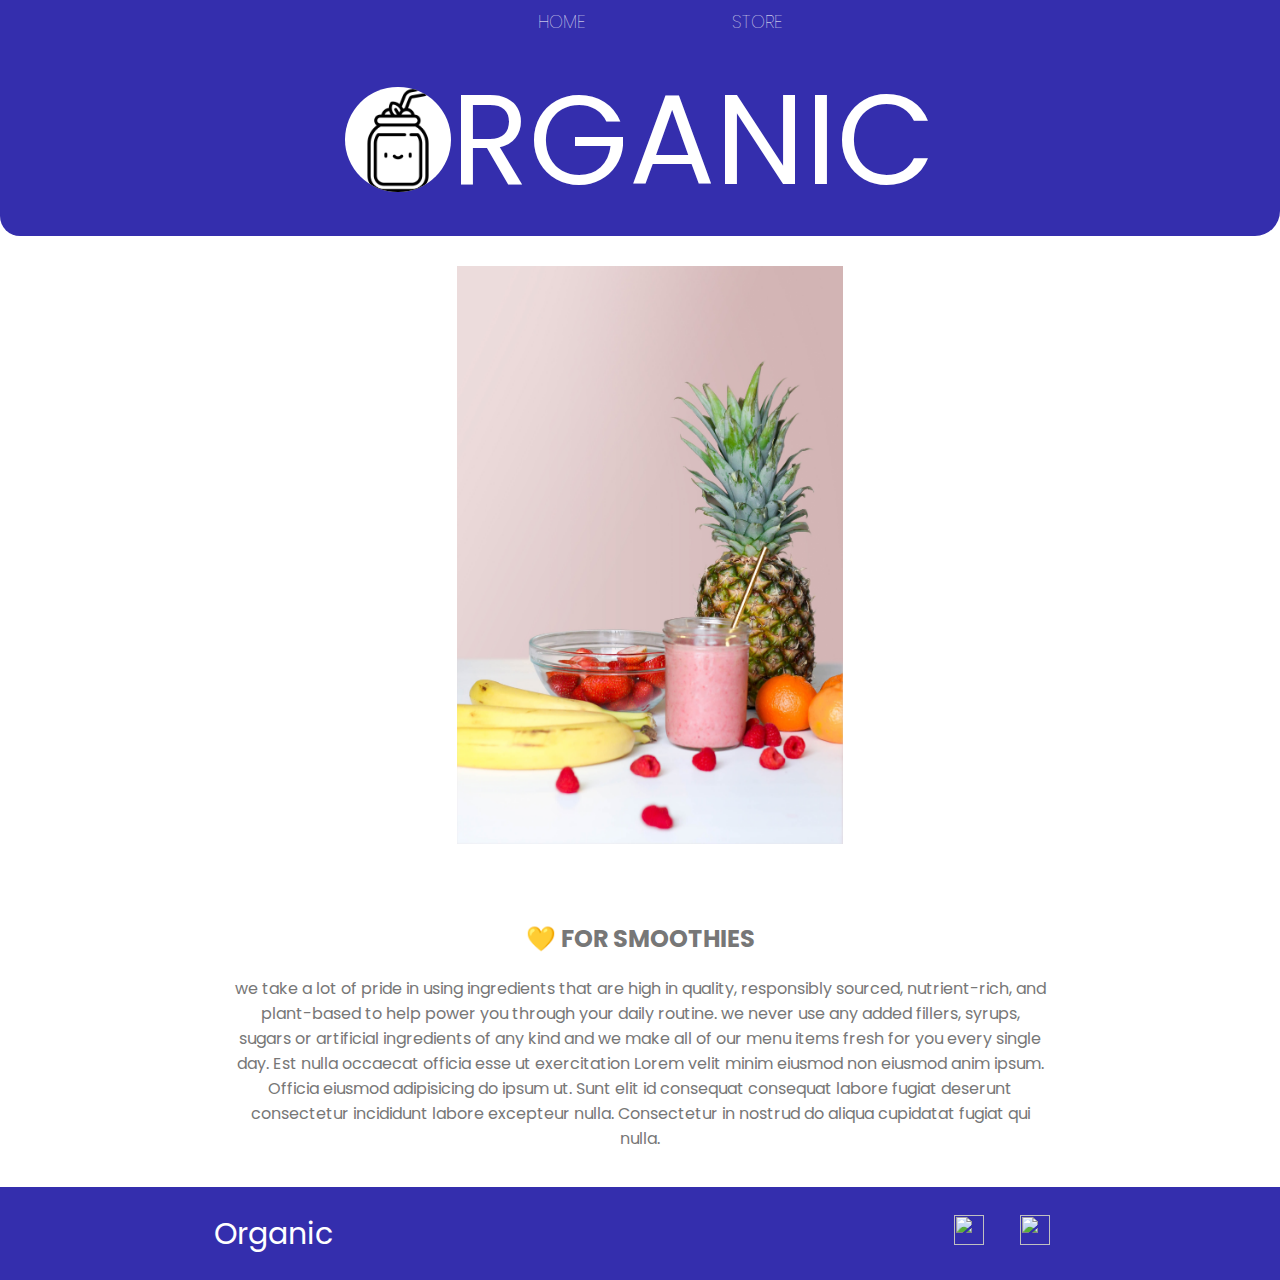
==== index.html @ 0c11e68b "first commit" ====
<!DOCTYPE html>
<html>
    <head>
        <title>Organic</title>
        <meta name="description" content="This is the description">
        <link rel="stylesheet" href="style.css">
    </head>
    <body>
        <header class="main-header">
            <nav class="nav main-nav">
                <ul>
                    <li><a href="index.html">HOME</a></li>
                    <li><a href="store.html">STORE</a></li>
                </ul>
            </nav>
            <div class='brand'>
                <img class='logo' src="images/medium.png" alt='logo'/>
                <h1 class="brand-name">RGANIC</h1>
            </div>
        </header>
        <section class="content-section container">
            <div class='presentation'>
                <div class='presentation-image'>
                    <img class='image-cover' src='images/cover.jpg' alt='fruits'/>
                </div>
                <div class='presentation-text'>
                    <h2>💛 FOR SMOOTHIES</h2>
                    <p>
                        we take a lot of pride in using ingredients that are high in quality, responsibly sourced, nutrient-rich, and plant-based to help power you through your daily routine. 
                        we never use any added fillers, syrups, sugars or artificial ingredients of any kind and we make all of our menu items fresh for you every single day. Est nulla occaecat officia esse ut exercitation Lorem velit minim eiusmod non eiusmod anim ipsum. Officia eiusmod adipisicing do ipsum ut. Sunt elit id consequat consequat labore fugiat deserunt consectetur incididunt labore excepteur nulla. Consectetur in nostrud do aliqua cupidatat fugiat qui nulla.
                    </p>
                </div>
            </div>
        </section>
        <footer class="main-footer">
            <div class="container main-footer-container">
                <h3 class="brand-name small">Organic</h3>
                <ul class="nav footer-nav">
                    <li>
                        <a href="https://www.youtube.com" target="_blank">
                            <img src="Images/YouTube Logo.png">
                        </a>
                    </li>
                    <li>
                        <a href="https://www.facebook.com" target="_blank">
                            <img src="Images/Facebook Logo.png">
                        </a>
                    </li>
                </ul>
            </div>
        </footer>
        <script src='script.js'></script>
    </body>
</html>
---- style.css ----
@import url('https://fonts.googleapis.com/css?family=Raleway:300,400,700');
@import url('https://fonts.googleapis.com/css2?family=Poppins:wght@300;400;500;700;800&display=swap');



* {
    box-sizing: border-box;
    font-family: 'Poppins', sans-serif;
    color: #777;
}

html, body {
    margin: 0;
    padding: 0;
    min-height: 100%;
}

.nav ul {
    margin: 0;
}

.nav li {
    display: inline;
}

.nav a {
    display: inline-block;
    padding: .5em;
    color: white;
    text-decoration: none;
}

.main-nav {
    text-align: center;
    font-size: 1.1em;
    font-weight: lighter;
}

.main-nav li {
    padding: 0 5%;
}

.nav a:hover {
    background-color: rgba(255, 255, 255, .3)
}

.main-header {
    background-color: #342ead;
    background-blend-mode: multiply;
    border-radius: 0 0 25px 20px;
}
.brand{
    display: flex;
    align-items: center;
    justify-content: center;
}
.brand-name{
    text-align: center;
    margin: 0;
    font-size: 4em;
    font-weight: normal;
    color: white;
    font-size: 8em;
}
.logo{
    background-color: white;
    height: 6.6em;
    border-radius: 100px;
}
.presentation{
    display: flex;
    flex-wrap: wrap;
    justify-content: center;
    max-width: 900px;
}
.presentation-text{
    display: inline-block;
    padding: 20px;
    text-align: center;
}
.presentation-image{
    display: inline-block;
    padding: 20px;
    text-align: center;
    width: 50%;
}
.image-cover{
    height: auto;
    width: 100%;
    margin: 10px;
    
}
.content-section {
    margin: 1em;
}

.container {
    max-width: 900px;
    margin: 0 auto;
    padding: 0 1.5em;
}
.section-header {
    font-weight: normal;
    color: #333;
    text-align: center;
    font-size: 2.5em;
}

.btn {
    text-align: center;
    vertical-align: middle;
    padding: .67em .67em;
    cursor: pointer;
}

.btn-header {
    margin: .5em 15% 2em 15%;
    color: white;
    border: 2px solid #2D9CDB;
    background-color: rgba(255, 255, 255, .1);
    border-radius: 0;
    font-size: 1.5em;
    font-weight: lighter;
    padding-left: 2em;
    padding-right: 2em;
}

.btn-header:hover {
    background-color: rgba(255, 255, 255, .3);
}

.btn-primary {
    color: white;
    background-color: rgb(29, 214, 106);
    border: none;
    border-radius: .3em;
    font-weight: bold;
}

.btn-primary:hover {
    background-color: rgb(27, 201, 100);
}

.shop-item {
    margin: 30px;
}

.shop-item-title {
    display: block;
    width: 100%;
    text-align: center;
    font-weight: bold;
    font-size: 1.5em;
    color: #333;
    margin-bottom: 15px;
}

.shop-item-image {
    height: 250px;
}

.shop-item-details {
    display: flex;
    align-items: center;
    padding: 5px;
}

.shop-item-price {
    flex-grow: 1;
    color: #333;
}

.shop-items {
    display: flex;
    flex-wrap: wrap;
    justify-content: space-around;
}

.cart-header {
    font-weight: bold;
    font-size: 1.25em;
    color: #333;
}

.cart-column {
    display: flex;
    align-items: center;
    border-bottom: 1px solid black;
    margin-right: 1.5em;
    padding-bottom: 10px;
    margin-top: 10px;
}

.cart-row {
    display: flex;
}

.cart-item {
    width: 45%;
}

.cart-price {
    width: 20%;
    font-size: 1.2em;
    color: #333;
}

.cart-quantity {
    width: 35%;
}

.cart-item-title {
    color: #333;
    margin-left: .5em;
    font-size: 1.2em;
}

.cart-item-image {
    width: 75px;
    height: auto;
    border-radius: 15px;
}

.btn-danger {
    color: white;
    background-color: #ff692d;
    border: none;
    border-radius: .3em;
    font-weight: bold;
}

.btn-danger:hover {
    background-color: #ea6227;
}

.cart-quantity-input {
    height: 34px;
    width: 50px;
    border-radius: 5px;
    border: 1px solid black;
    background-color: #eee;
    color: #333;
    padding: 0;
    text-align: center;
    font-size: 1.2em;
    margin-right: 25px;
}

.cart-row:last-child {
    border-bottom: 1px solid black;
}

.cart-row:last-child .cart-column {
    border: none;
}

.cart-total {
    text-align: end;
    margin-top: 10px;
    margin-right: 10px;
}

.cart-total-title {
    font-weight: bold;
    font-size: 1.5em;
    color: black;
    margin-right: 20px;
}

.cart-total-price {
    color: #333;
    font-size: 1.1em;
}

.btn-purchase {
    display: block;
    margin: 40px auto 80px auto;
    font-size: 1.75em;
}
.shop-item-image{
    border-radius: 40px;
}
.main-footer {
    background-color: #342ead;
    color: white;
    padding: .25em 0;
}

.main-footer-container {
    display: flex;
    align-items: center;
}

.main-footer-container ul {
    flex-grow: 1;
    text-align: end;
}

.footer-nav li {
    padding: 0 .5em;
}

.footer-nav img {
    width: 30px;
    height: 30px;
}
.small{
    font-size: 30px;
}
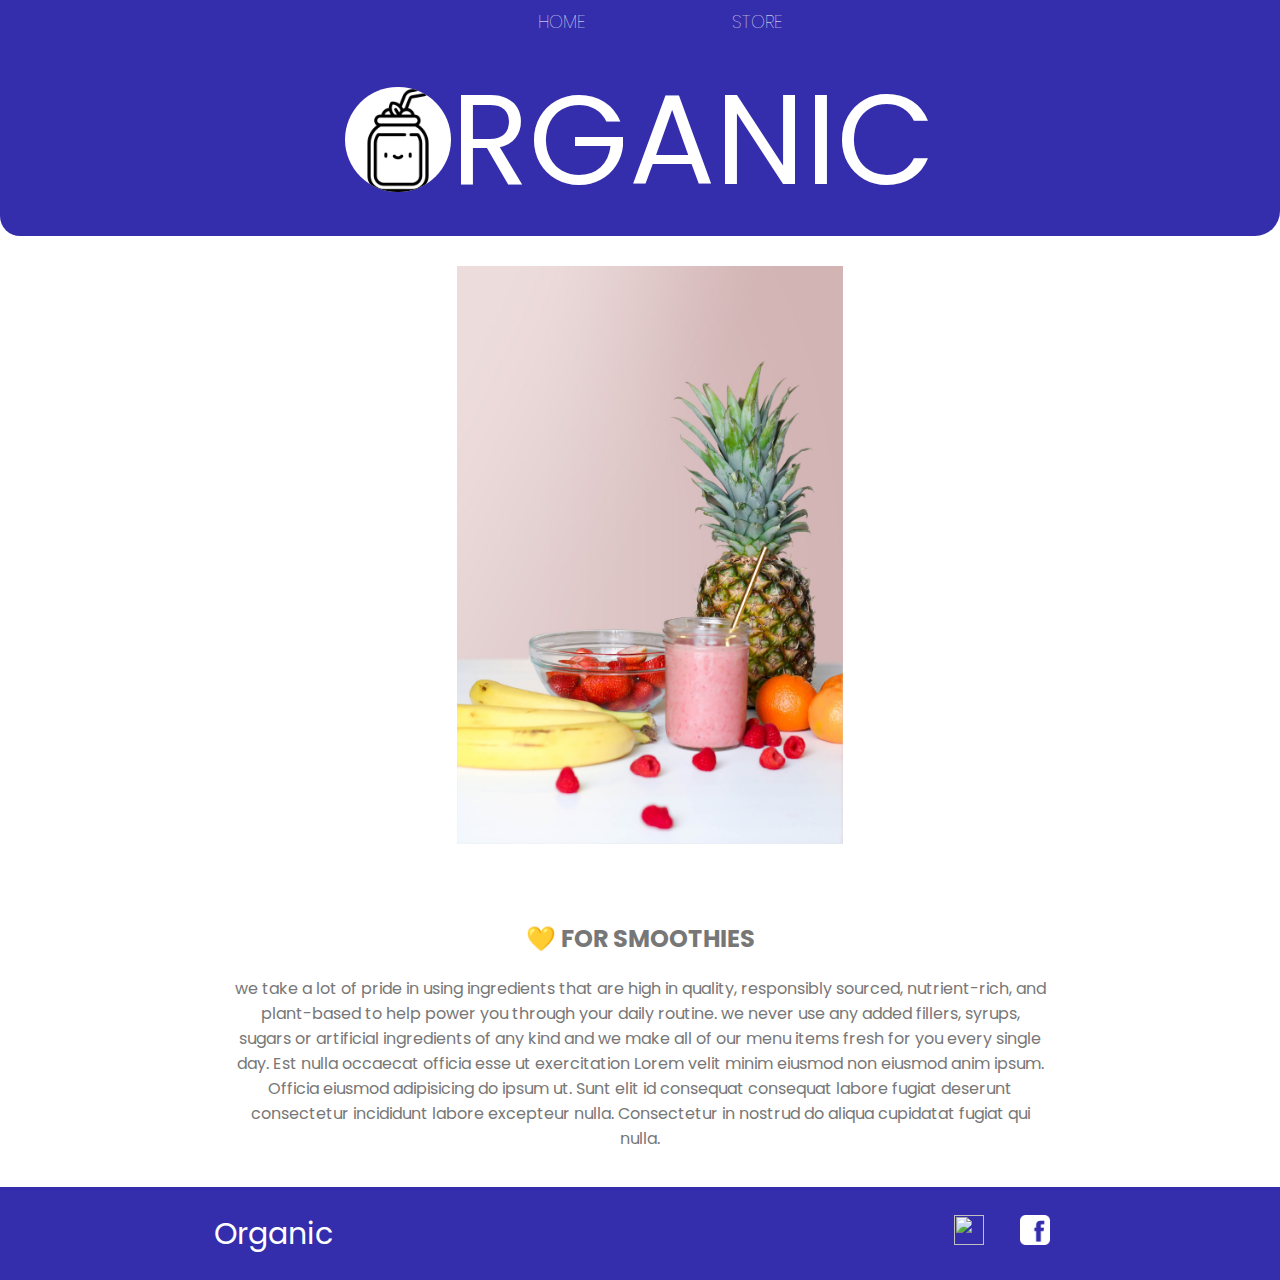
==== commit 262d5bdb: "second commit" ====
--- a/index.html
+++ b/index.html
@@ -38,12 +38,12 @@
                 <ul class="nav footer-nav">
                     <li>
                         <a href="https://www.youtube.com" target="_blank">
-                            <img src="Images/YouTube Logo.png">
+                            <img src="images/YouTube Logo.png">
                         </a>
                     </li>
                     <li>
                         <a href="https://www.facebook.com" target="_blank">
-                            <img src="Images/Facebook Logo.png">
+                            <img src="images/Facebook Logo.png">
                         </a>
                     </li>
                 </ul>
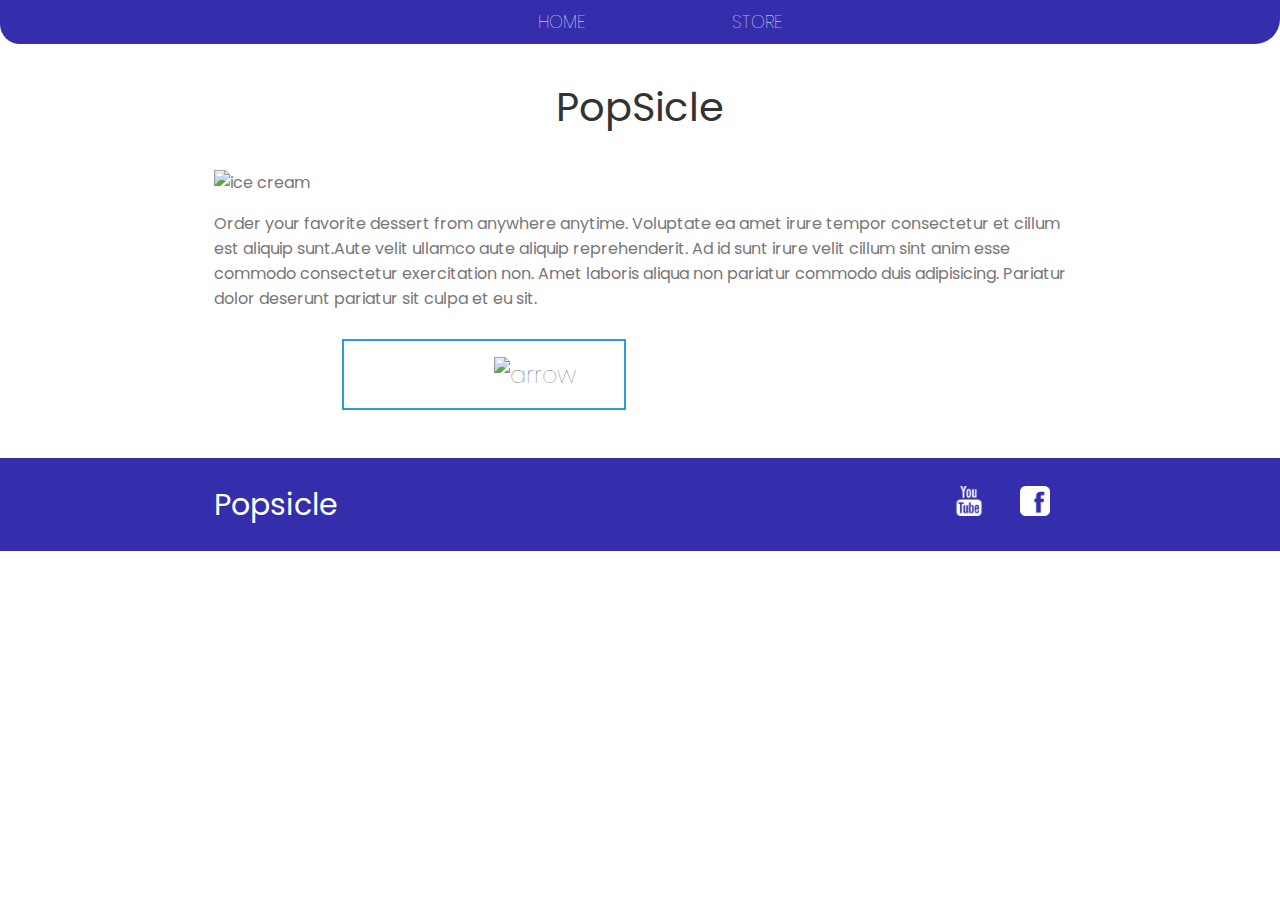
==== commit c28f63f0: "add image" ====
--- a/index.html
+++ b/index.html
@@ -1,11 +1,12 @@
 <!DOCTYPE html>
 <html>
     <head>
-        <title>Organic</title>
-        <meta name="description" content="This is the description">
+        <title>Popsicle</title>
+        <meta name="Popsicle" content="Online food store for ice cream">
         <link rel="stylesheet" href="style.css">
     </head>
     <body>
+        <div class="first">
         <header class="main-header">
             <nav class="nav main-nav">
                 <ul>
@@ -13,32 +14,25 @@
                     <li><a href="store.html">STORE</a></li>
                 </ul>
             </nav>
-            <div class='brand'>
-                <img class='logo' src="images/medium.png" alt='logo'/>
-                <h1 class="brand-name">RGANIC</h1>
-            </div>
+
         </header>
         <section class="content-section container">
-            <div class='presentation'>
-                <div class='presentation-image'>
-                    <img class='image-cover' src='images/cover.jpg' alt='fruits'/>
-                </div>
-                <div class='presentation-text'>
-                    <h2>💛 FOR SMOOTHIES</h2>
-                    <p>
-                        we take a lot of pride in using ingredients that are high in quality, responsibly sourced, nutrient-rich, and plant-based to help power you through your daily routine. 
-                        we never use any added fillers, syrups, sugars or artificial ingredients of any kind and we make all of our menu items fresh for you every single day. Est nulla occaecat officia esse ut exercitation Lorem velit minim eiusmod non eiusmod anim ipsum. Officia eiusmod adipisicing do ipsum ut. Sunt elit id consequat consequat labore fugiat deserunt consectetur incididunt labore excepteur nulla. Consectetur in nostrud do aliqua cupidatat fugiat qui nulla.
-                    </p>
-                </div>
+            <h2 class="section-header">PopSicle</h2>
+            <div class="main-container">
+                <img  class='first-page-image' src='images/8.jpg' alt="ice cream"/>
+                <div class='inner-text'>
+                    <p>Order your favorite dessert from anywhere anytime. Voluptate ea amet irure tempor consectetur et cillum est aliquip sunt.Aute velit ullamco aute aliquip reprehenderit. Ad id sunt irure velit cillum sint anim esse commodo consectetur exercitation non. Amet laboris aliqua non pariatur commodo duis adipisicing. Pariatur dolor deserunt pariatur sit culpa et eu sit.</p>
+                    <a href="store.html"><button type="button" class="btn btn-header">Explore &nbsp;&nbsp;<img src='images/arrow.png' alt='arrow'/></button></a>
+                </div>    
             </div>
         </section>
         <footer class="main-footer">
             <div class="container main-footer-container">
-                <h3 class="brand-name small">Organic</h3>
+                <h3 class="brand-name small">Popsicle</h3>
                 <ul class="nav footer-nav">
                     <li>
                         <a href="https://www.youtube.com" target="_blank">
-                            <img src="images/YouTube Logo.png">
+                            <img src="images/Youtube Logo.png">
                         </a>
                     </li>
                     <li>
@@ -49,6 +43,7 @@
                 </ul>
             </div>
         </footer>
-        <script src='script.js'></script>
+    </div>
+    <script src='script.js'></script>
     </body>
 </html>--- a/style.css
+++ b/style.css
@@ -46,13 +46,13 @@
 
 .main-header {
     background-color: #342ead;
-    background-blend-mode: multiply;
     border-radius: 0 0 25px 20px;
 }
 .brand{
     display: flex;
     align-items: center;
     justify-content: center;
+    
 }
 .brand-name{
     text-align: center;
@@ -306,4 +306,8 @@
 }
 .small{
     font-size: 30px;
-}+}
+.cup{
+    transform: rotate(-10deg);
+    margin: 1em;
+}
